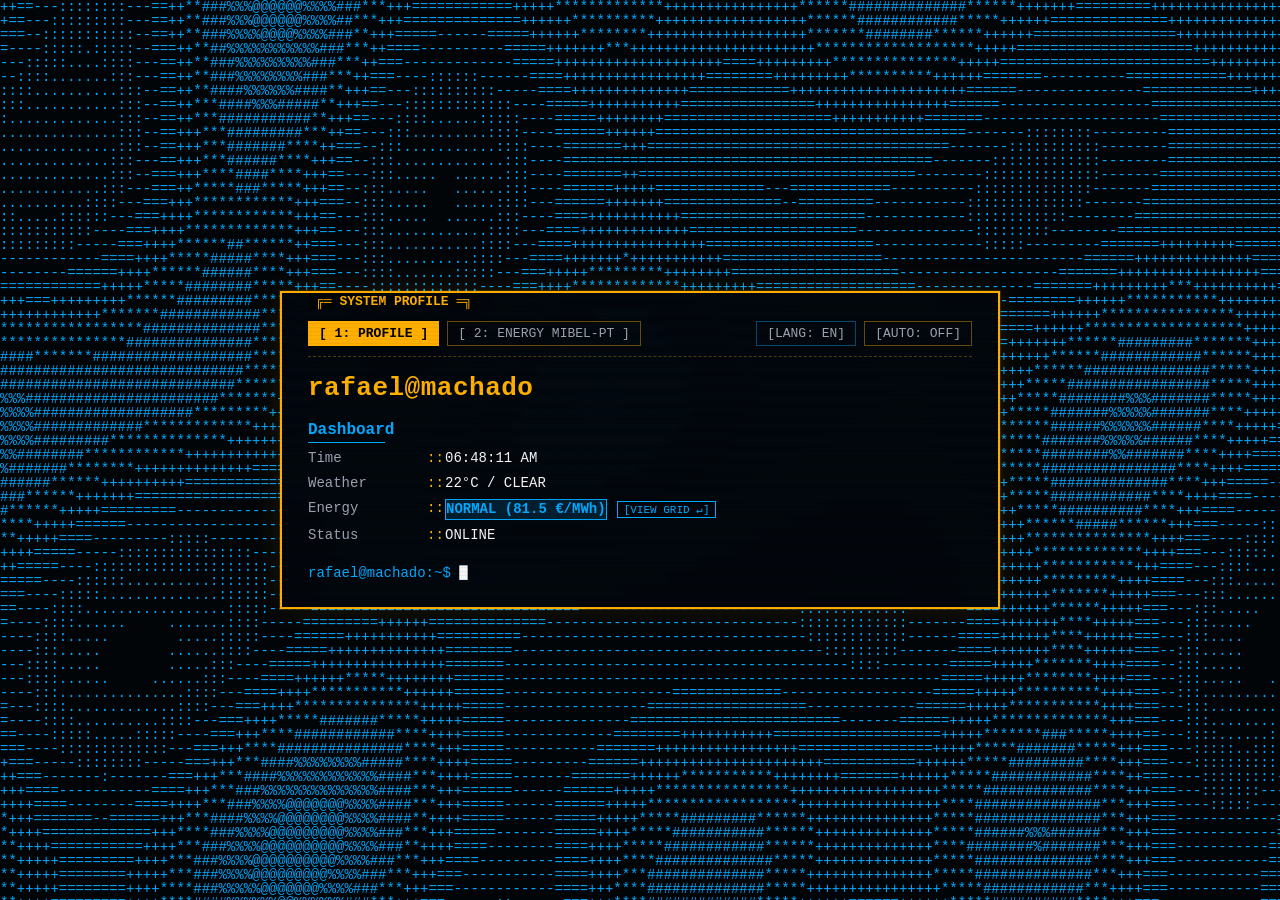
==== index.html @ 48b56be9 "feat(i18n): add internationalization support for English and Portuguese - Implemented a dual-languag" ====
<!DOCTYPE html>
<html lang="en">
<head>
  <meta charset="UTF-8">
  <meta name="viewport" content="width=device-width, initial-scale=1, viewport-fit=cover">
  <meta name="description" content="Retro cyber-terminal dashboard and Portugal electricity (MIBEL/OMIE) market monitor.">
  <meta name="theme-color" content="#020508">
  <meta name="apple-mobile-web-app-capable" content="yes">
  <meta name="apple-mobile-web-app-status-bar-style" content="black-translucent">

  <title>Rafael Terminal :: MIBEL Grid</title>

  <link rel="icon" href="data:image/svg+xml,<svg xmlns=%22http://www.w3.org/2000/svg%22 viewBox=%220 0 32 32%22><rect width=%2232%22 height=%2232%22 fill=%22%23020508%22/><text x=%224%22 y=%2222%22 fill=%22%23ffaf00%22 font-family=%22monospace%22 font-weight=%22bold%22 font-size=%2218%22>&gt;_</text></svg>">
  <link rel="stylesheet" href="css/style.css">
</head>

<body>
  <!-- Ambient ASCII Plasma Canvas -->
  <canvas id="plasma" aria-hidden="true"></canvas>

  <!-- Central Terminal Card -->
  <main class="card-wrapper">
    <section class="card" aria-label="System Profile and Energy Dashboard">
      <!-- HUD Navigation Header -->
      <nav class="hud-nav" aria-label="Dashboard Views">
        <div class="nav-left">
          <button type="button" class="tab-btn active" id="tab-profile" data-view="profile" data-i18n="tab_profile">
            [ 1: PROFILE ]
          </button>
          <button type="button" class="tab-btn" id="tab-energy" data-view="energy" data-i18n="tab_energy">
            [ 2: ENERGY MIBEL-PT ]
          </button>
        </div>
        <div class="nav-right">
          <button type="button" class="lang-btn" id="btn-lang-toggle" title="Swap language (EN / PT) [Key: L]">
            [LANG: EN]
          </button>
          <button type="button" class="auto-cycle-btn" id="btn-auto-cycle" title="Toggle Auto-cycle between views for ambient display [Key: A]" data-i18n="auto_cycle_off">
            [AUTO: OFF]
          </button>
        </div>
      </nav>

      <!-- VIEW 1: Personal Profile & HUD -->
      <div id="view-profile" class="view-panel active">
        <div class="identity">rafael@machado</div>
<!--
        <div class="section">
          <div class="section-title">About Me</div>

          <div class="row">
            <span class="label">Location</span>
            <span class="separator">::</span>
            <span class="value">Lisbon, Portugal</span>
          </div>

          <div class="row">
            <span class="label">Role</span>
            <span class="separator">::</span>
            <span class="value">Project Manager / Analyst</span>
          </div>

          <div class="row">
            <span class="label">Tools</span>
            <span class="separator">::</span>
            <span class="value">Python, R, SQL, Docker, Power BI</span>
          </div>

          <div class="row">
            <span class="label">Interests</span>
            <span class="separator">::</span>
            <span class="value">Open Data &amp; Urban Mobility</span>
          </div>
        </div>
-->
        <div class="section">
          <div class="section-title" data-i18n="dashboard">Dashboard</div>

          <div class="row">
            <span class="label" data-i18n="time">Time</span>
            <span class="separator">::</span>
            <span class="value" id="time" aria-live="polite">--:--:--</span>
          </div>

          <div class="row">
            <span class="label" data-i18n="weather">Weather</span>
            <span class="separator">::</span>
            <span class="value" data-i18n="weather_val">22°C / CLEAR</span>
          </div>

          <div class="row">
            <span class="label" data-i18n="energy">Energy</span>
            <span class="separator">::</span>
            <span class="value energy-profile-val">
              <span id="energy-status-text" class="status-highlight">LOADING...</span>
              <button type="button" class="link-btn" id="btn-goto-energy" title="Switch to Energy Dashboard view" data-i18n="view_grid">[VIEW GRID ↵]</button>
            </span>
          </div>

          <div class="row">
            <span class="label" data-i18n="status">Status</span>
            <span class="separator">::</span>
            <span class="value" data-i18n="status_online">ONLINE</span>
          </div>
        </div>

        <div class="prompt" aria-hidden="true">
          rafael@machado:~$ <span class="cursor">█</span>
        </div>
      </div>

      <!-- VIEW 2: Portugal Electricity (MIBEL) Dashboard -->
      <div id="view-energy" class="view-panel" style="display: none;">
        <!-- Real-Time Spot Price Banner -->
        <div class="energy-banner">
          <div class="banner-top">
            <span class="region-badge" id="source-badge">MIBEL :: PORTUGAL (OMIE OFFICIAL)</span>
            <span id="energy-badge" class="badge badge-normal">NORMAL</span>
          </div>

          <div class="banner-price">
            <span class="price-big" id="current-price-val">--.--</span>
            <span class="price-unit">€/MWh</span>
            <span class="price-kwh" id="current-price-kwh">(--.- c€/kWh)</span>
          </div>

          <div class="banner-intraday" id="intraday-stats">
            <span><span data-i18n="today_min">TODAY MIN</span>: <b id="today-min">--</b> €</span>
            <span class="dot">·</span>
            <span><span data-i18n="today_avg">AVG</span>: <b id="today-avg">--</b> €</span>
            <span class="dot">·</span>
            <span><span data-i18n="today_max">MAX</span>: <b id="today-max">--</b> €</span>
          </div>
        </div>

        <!-- Section: Price Evolution (Week / Month) -->
        <div class="section">
          <div class="section-header-row">
            <div class="section-title" data-i18n="price_evolution">Price Evolution</div>
            <button type="button" class="cycle-btn" id="btn-cycle-evolution" title="Cycle between 24-Hour, 7-Day, and 30-Day evolution">
              <span class="cycle-arrow">◄</span>
              <span id="label-evolution-mode">24-HOUR (LAST 24H)</span>
              <span class="cycle-arrow">►</span>
            </button>
          </div>

          <div class="chart-panel">
            <div class="chart-hud-readout" id="evolution-hud-readout">[ TELEMETRY: HOVER/TAP GRAPH FOR DATA ]</div>
            <svg id="evolution-chart-svg" class="terminal-graph" viewBox="0 0 600 170" preserveAspectRatio="none" role="img" aria-label="Price Evolution Graph"></svg>
          </div>

          <div class="period-stats" id="evolution-stats">
            <!-- Period stats rendered via js/energy.js -->
          </div>
        </div>

        <!-- Section: Price Prediction (Tomorrow / 7-Day) -->
        <div class="section">
          <div class="section-header-row">
            <div class="section-title" data-i18n="price_prediction">Price Prediction</div>
            <button type="button" class="cycle-btn" id="btn-cycle-prediction" title="Cycle between Tomorrow Day-Ahead and 7-Day Outlook">
              <span class="cycle-arrow">◄</span>
              <span id="label-prediction-mode">TOMORROW (DAY-AHEAD)</span>
              <span class="cycle-arrow">►</span>
            </button>
          </div>

          <div class="chart-panel">
            <div class="chart-hud-readout" id="prediction-hud-readout">[ TELEMETRY: HOVER/TAP GRAPH FOR DATA ]</div>
            <svg id="prediction-chart-svg" class="terminal-graph" viewBox="0 0 600 170" preserveAspectRatio="none" role="img" aria-label="Price Prediction Graph"></svg>
          </div>

          <div class="recommendation-box" id="prediction-recommendation">
            <!-- Optimal consumption advice rendered via js/energy.js -->
          </div>
        </div>

        <!-- Energy View Controls & Source Bar -->
        <div class="energy-footer-bar">
          <div class="hotkey-tips">
            <span id="sync-status-indicator" class="sync-active" data-i18n="sync_badge_label">[SYNC: AUTO (15M)]</span> · <span id="hotkey-tips-text" data-i18n="hotkey_hint">[Keys: 1/2 View · W Evolution · D/F Forecast · R Refresh · A Auto · L Lang]</span>
          </div>
          <button type="button" class="action-btn" id="btn-refresh-energy" title="Fetch fresh market spot data" data-i18n="refresh_btn">
            [REFRESH ↻]
          </button>
        </div>
      </div>
    </section>
  </main>

  <!-- CRT Scanline Overlay -->
  <div class="scanlines" aria-hidden="true"></div>

  <!-- Scripts -->
  <script src="js/plasma.js"></script>
  <script src="js/i18n.js"></script>
  <script src="js/energy.js"></script>
  <script src="js/app.js"></script>
</body>
</html>
---- css/style.css ----
/* ==========================================================================
   ASCII DASHBOARD / SYSTEM PROFILE & MIBEL ENERGY GRID STYLESHEET
   Retro cyber-terminal aesthetic optimized for ambient and low-power displays
   ========================================================================== */

:root {
  --background: #020508;
  --plasma: #00aaff;
  --border: #ffaf00;
  --text: #f5f5f5;
  --muted: #9ca3af;
  --card-background: rgba(3, 7, 12, 0.94);
  --font-mono: "Courier New", Courier, monospace;

  /* Energy status levels */
  --cheap: #00ffaa;
  --normal: #00aaff;
  --high: #ffaf00;
  --peak: #ff4444;
}

* {
  box-sizing: border-box;
}

html,
body {
  width: 100%;
  height: 100%;
  margin: 0;
  padding: 0;
  overflow: hidden;
  background: var(--background);
  color: var(--text);
  font-family: var(--font-mono);
  -webkit-font-smoothing: antialiased;
  -moz-osx-font-smoothing: grayscale;
}

/* Background ASCII Plasma Canvas */
#plasma {
  position: fixed;
  inset: 0;
  width: 100%;
  height: 100%;
  display: block;
  z-index: 0;
}

/* Central Card Layout & Wrapper */
.card-wrapper {
  position: fixed;
  inset: 0;
  display: grid;
  place-items: center;
  padding:
    max(12px, env(safe-area-inset-top))
    max(12px, env(safe-area-inset-right))
    max(12px, env(safe-area-inset-bottom))
    max(12px, env(safe-area-inset-left));
  overflow-y: auto;
  -webkit-overflow-scrolling: touch;
  z-index: 1;
}

.card {
  width: min(720px, 94vw);
  margin: auto;
  padding: clamp(14px, 3.5vw, 26px);
  color: var(--text);
  background: var(--card-background);
  border: 2px solid var(--border);
  box-shadow:
    0 0 0 1px rgba(255, 175, 0, 0.15),
    0 0 30px rgba(255, 175, 0, 0.12);
  backdrop-filter: blur(3px);
  -webkit-backdrop-filter: blur(3px);
  pointer-events: auto;
}

/* Terminal HUD Header Border Label */
.card::before {
  content: "╔═ SYSTEM PROFILE ═╗";
  display: block;
  margin-top: -25px;
  margin-bottom: 12px;
  padding: 0 8px;
  width: max-content;
  color: var(--border);
  background: var(--background);
  font-size: clamp(11px, 2.6vw, 13px);
  font-weight: bold;
}

.card[data-view="energy"]::before {
  content: "╔═ MIBEL ENERGY GRID :: PORTUGAL ═╗";
}

.card[data-lang="pt"]::before {
  content: "╔═ PERFIL DO SISTEMA ═╗";
}

.card[data-lang="pt"][data-view="energy"]::before {
  content: "╔═ REDE ELÉTRICA MIBEL :: PORTUGAL ═╗";
}

/* Top HUD Navigation Bar */
.hud-nav {
  display: flex;
  justify-content: space-between;
  align-items: center;
  flex-wrap: wrap;
  gap: 8px;
  margin-bottom: 16px;
  padding-bottom: 10px;
  border-bottom: 1px dashed rgba(255, 175, 0, 0.3);
}

.nav-left,
.nav-right {
  display: flex;
  gap: 8px;
  flex-wrap: wrap;
  align-items: center;
}

.tab-btn,
.auto-cycle-btn,
.lang-btn,
.cycle-btn,
.action-btn,
.link-btn {
  background: transparent;
  border: 1px solid rgba(255, 175, 0, 0.4);
  color: var(--muted);
  font-family: var(--font-mono);
  font-size: clamp(11px, 2.5vw, 13px);
  padding: 4px 10px;
  cursor: pointer;
  transition: all 0.15s ease-in-out;
  user-select: none;
}

.tab-btn:hover,
.auto-cycle-btn:hover,
.lang-btn:hover,
.cycle-btn:hover,
.action-btn:hover,
.link-btn:hover {
  color: #fff;
  border-color: var(--border);
  background: rgba(255, 175, 0, 0.12);
}

.tab-btn.active {
  color: #000;
  background: var(--border);
  border-color: var(--border);
  font-weight: bold;
}

.lang-btn {
  color: #9ca3af;
  border-color: rgba(0, 170, 255, 0.4);
}

.lang-btn:hover {
  color: var(--plasma);
  border-color: var(--plasma);
  background: rgba(0, 170, 255, 0.12);
}

.auto-cycle-btn.active {
  color: var(--plasma);
  border-color: var(--plasma);
  background: rgba(0, 170, 255, 0.15);
}

.link-btn {
  margin-left: 6px;
  padding: 1px 6px;
  font-size: 11px;
  border-color: var(--plasma);
  color: var(--plasma);
}

/* Profile Identity */
.identity {
  margin-bottom: 18px;
  color: var(--border);
  font-size: clamp(18px, 5vw, 26px);
  font-weight: bold;
  letter-spacing: 0.5px;
}

/* Section Structure */
.section {
  margin-top: 16px;
}

.section-header-row {
  display: flex;
  justify-content: space-between;
  align-items: center;
  flex-wrap: wrap;
  gap: 6px;
  margin-bottom: 8px;
}

.section-title {
  color: var(--plasma);
  font-size: clamp(13px, 3.6vw, 16px);
  font-weight: bold;
}

.section-title::after {
  content: "";
  display: block;
  width: 8ch;
  margin-top: 3px;
  border-bottom: 1px solid var(--plasma);
}

/* Terminal Key-Value Grid Rows */
.row {
  display: grid;
  grid-template-columns: minmax(85px, 115px) 14px 1fr;
  gap: 4px;
  margin: 6px 0;
  font-size: clamp(11px, 2.7vw, 14px);
  line-height: 1.35;
}

.label {
  color: var(--muted);
}

.separator {
  color: var(--border);
}

.value {
  min-width: 0;
  overflow-wrap: anywhere;
}

.energy-profile-val {
  display: inline-flex;
  align-items: center;
  flex-wrap: wrap;
  gap: 4px;
}

/* Status Highlighting */
.status-highlight.badge-cheap { color: var(--cheap); font-weight: bold; }
.status-highlight.badge-normal { color: var(--normal); font-weight: bold; }
.status-highlight.badge-high { color: var(--high); font-weight: bold; }
.status-highlight.badge-peak { color: var(--peak); font-weight: bold; }

/* Command Prompt & Blinking Cursor */
.prompt {
  margin-top: 20px;
  color: var(--plasma);
  font-size: clamp(12px, 3vw, 14px);
}

.cursor {
  display: inline-block;
  color: var(--text);
  animation: blink 1s steps(1) infinite;
}

/* ==========================================================================
   ENERGY VIEW (MIBEL / OMIE) SPECIFIC STYLES
   ========================================================================== */

.energy-banner {
  background: rgba(0, 170, 255, 0.04);
  border: 1px solid rgba(0, 170, 255, 0.25);
  padding: 10px 14px;
  margin-bottom: 14px;
}

.banner-top {
  display: flex;
  justify-content: space-between;
  align-items: center;
  font-size: clamp(10px, 2.4vw, 12px);
  margin-bottom: 4px;
}

.region-badge {
  color: var(--muted);
  letter-spacing: 0.5px;
}

.badge {
  padding: 1px 8px;
  font-weight: bold;
  font-size: 11px;
  border-radius: 2px;
}

.badge-cheap { background: rgba(0, 255, 170, 0.15); color: var(--cheap); border: 1px solid var(--cheap); }
.badge-normal { background: rgba(0, 170, 255, 0.15); color: var(--normal); border: 1px solid var(--normal); }
.badge-high { background: rgba(255, 175, 0, 0.15); color: var(--high); border: 1px solid var(--high); }
.badge-peak { background: rgba(255, 68, 68, 0.2); color: var(--peak); border: 1px solid var(--peak); }

.banner-price {
  display: flex;
  align-items: baseline;
  gap: 8px;
  flex-wrap: wrap;
  margin: 4px 0 6px 0;
}

.price-big {
  color: var(--border);
  font-size: clamp(24px, 6vw, 36px);
  font-weight: bold;
  line-height: 1;
}

.price-unit {
  color: var(--muted);
  font-size: clamp(13px, 3vw, 16px);
}

.price-kwh {
  color: var(--plasma);
  font-size: clamp(11px, 2.6vw, 14px);
}

.banner-intraday,
.period-stats {
  font-size: clamp(10px, 2.4vw, 12px);
  color: var(--muted);
  display: flex;
  align-items: center;
  flex-wrap: wrap;
  gap: 6px;
}

.banner-intraday b,
.period-stats b {
  color: var(--text);
}

.dot {
  color: rgba(255, 175, 0, 0.5);
}

/* Cycle Controls & Arrows */
.cycle-btn {
  display: inline-flex;
  align-items: center;
  gap: 6px;
  padding: 3px 8px;
  border-color: var(--plasma);
  color: var(--plasma);
}

.cycle-btn:hover {
  background: rgba(0, 170, 255, 0.15);
  border-color: #00d2ff;
  color: #fff;
}

.cycle-arrow {
  font-size: 10px;
}

/* ==========================================================================
   CYBER TERMINAL VECTOR GRAPH & HUD TELEMETRY
   ========================================================================== */

.chart-panel {
  position: relative;
  background: rgba(2, 5, 8, 0.95);
  border: 1px solid rgba(0, 170, 255, 0.35);
  box-shadow:
    inset 0 0 20px rgba(0, 170, 255, 0.05),
    0 0 12px rgba(0, 0, 0, 0.5);
  padding: 8px 10px 10px 10px;
  margin: 6px 0 8px 0;
  overflow: hidden;
}

/* Cyber Terminal Corner Brackets */
.chart-panel::before,
.chart-panel::after {
  content: "";
  position: absolute;
  width: 7px;
  height: 7px;
  pointer-events: none;
  z-index: 2;
}

.chart-panel::before {
  top: -1px;
  left: -1px;
  border-top: 2px solid var(--border);
  border-left: 2px solid var(--border);
}

.chart-panel::after {
  bottom: -1px;
  right: -1px;
  border-bottom: 2px solid var(--border);
  border-right: 2px solid var(--border);
}

/* Real-Time Telemetry Readout Bar */
.chart-hud-readout {
  display: flex;
  align-items: center;
  justify-content: space-between;
  font-family: var(--font-mono);
  font-size: clamp(10px, 2.3vw, 12px);
  color: var(--plasma);
  background: rgba(0, 170, 255, 0.07);
  border: 1px dashed rgba(0, 170, 255, 0.28);
  padding: 3px 8px;
  margin-bottom: 6px;
  letter-spacing: 0.3px;
  user-select: none;
}

.chart-hud-readout .hud-tag {
  color: var(--border);
  font-weight: bold;
}

.chart-hud-readout .hud-val {
  color: #fff;
  font-weight: bold;
}

/* Scalable Vector Terminal Graph */
.terminal-graph {
  width: 100%;
  height: clamp(135px, 24vw, 175px);
  display: block;
  overflow: visible;
  touch-action: none;
  cursor: crosshair;
}

/* SVG Elements Styling */
.graph-grid-line {
  stroke: rgba(0, 170, 255, 0.12);
  stroke-dasharray: 3, 3;
}

.graph-axis-line {
  stroke: rgba(255, 175, 0, 0.45);
  stroke-width: 1;
}

.graph-axis-text {
  fill: var(--muted);
  font-family: var(--font-mono);
  font-size: 10px;
  user-select: none;
}

.graph-line {
  fill: none;
  stroke: var(--plasma);
  stroke-width: 2.2;
  stroke-linecap: round;
  stroke-linejoin: round;
}

.graph-line.forecast-line {
  stroke: var(--border);
  stroke-dasharray: 5, 3;
}

.graph-node {
  fill: var(--border);
  stroke: var(--background);
  stroke-width: 1.5;
  transition: r 0.15s ease;
}

.graph-node.node-min {
  fill: var(--cheap);
}

.graph-node.node-max {
  fill: var(--peak);
}

.graph-node:hover {
  r: 5.5;
  stroke: #fff;
}

/* Interactive Crosshair & Target Reticle */
.hud-crosshair {
  stroke: var(--border);
  stroke-width: 1;
  stroke-dasharray: 2, 2;
  pointer-events: none;
  opacity: 0.85;
}

.hud-reticle {
  fill: none;
  stroke: var(--border);
  stroke-width: 1.5;
  pointer-events: none;
  animation: pulse-ring 1.5s cubic-bezier(0.215, 0.61, 0.355, 1) infinite;
}

@keyframes pulse-ring {
  0% {
    r: 4;
    opacity: 1;
  }
  50% {
    r: 7.5;
    opacity: 0.6;
  }
  100% {
    r: 4;
    opacity: 1;
  }
}

/* Recommendation & Advisory Box */
.recommendation-box {
  background: rgba(0, 255, 170, 0.05);
  border-left: 3px solid var(--cheap);
  padding: 6px 10px;
  margin-top: 6px;
  font-size: clamp(10px, 2.4vw, 12px);
}

.rec-badge {
  color: var(--cheap);
  font-weight: bold;
  margin-bottom: 2px;
}

.rec-note {
  color: var(--muted);
}

/* Energy Footer Controls */
.energy-footer-bar {
  display: flex;
  justify-content: space-between;
  align-items: center;
  flex-wrap: wrap;
  gap: 8px;
  margin-top: 16px;
  padding-top: 10px;
  border-top: 1px dashed rgba(255, 175, 0, 0.3);
}

.hotkey-tips {
  color: var(--muted);
  font-size: clamp(9px, 2.2vw, 11px);
}

.sync-active {
  color: var(--cheap);
  font-weight: bold;
}

.action-btn {
  border-color: var(--plasma);
  color: var(--plasma);
}

/* CRT Scanlines Overlay */
.scanlines {
  position: fixed;
  inset: 0;
  pointer-events: none;
  z-index: 2;
  background: repeating-linear-gradient(
    to bottom,
    transparent 0,
    transparent 3px,
    rgba(0, 0, 0, 0.09) 4px
  );
}

/* Blink Animation */
@keyframes blink {
  0%,
  49% {
    opacity: 1;
  }
  50%,
  100% {
    opacity: 0;
  }
}

/* Custom Scrollbars */
.card-wrapper::-webkit-scrollbar,
.chart-wrapper::-webkit-scrollbar {
  width: 6px;
  height: 6px;
}

.card-wrapper::-webkit-scrollbar-thumb,
.chart-wrapper::-webkit-scrollbar-thumb {
  background: rgba(255, 175, 0, 0.3);
  border-radius: 2px;
}

.card-wrapper::-webkit-scrollbar-thumb:hover,
.chart-wrapper::-webkit-scrollbar-thumb:hover {
  background: var(--border);
}

/* Low-height screens (landscape smartphones / old phones) */
@media (max-height: 650px) {
  .card {
    padding: 10px 14px;
  }

  .hud-nav {
    margin-bottom: 10px;
    padding-bottom: 6px;
  }

  .card::before {
    margin-top: -20px;
    margin-bottom: 6px;
  }

  .identity {
    margin-bottom: 8px;
  }

  .section {
    margin-top: 8px;
  }

  .row {
    margin: 3px 0;
  }

  .energy-banner {
    padding: 6px 10px;
    margin-bottom: 8px;
  }

  .chart-wrapper {
    padding: 6px 8px;
  }
}

/* Narrow screens (portrait smartphones) */
@media (max-width: 420px) {
  .row {
    grid-template-columns: 75px 10px 1fr;
    gap: 2px;
  }

  .section-header-row {
    flex-direction: column;
    align-items: flex-start;
  }
}

/* Accessibility: Reduced Motion */
@media (prefers-reduced-motion: reduce) {
  .cursor {
    animation: none;
  }
}
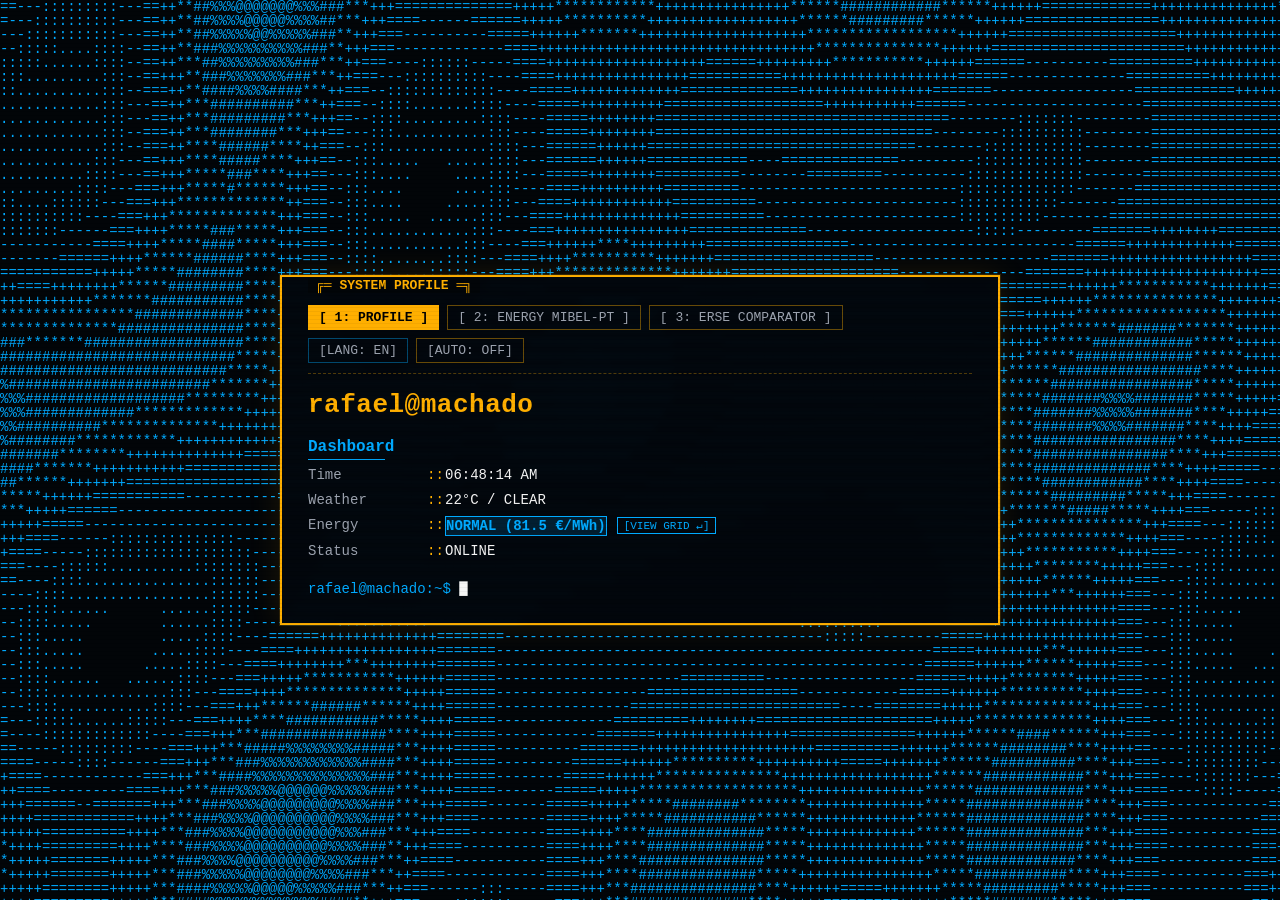
==== commit f02c76d0: "feat: add ERSE Portugal Electricity Retail Tariffs Sync Script - Implemented a script to download an" ====
--- a/index.html
+++ b/index.html
@@ -30,6 +30,9 @@
           <button type="button" class="tab-btn" id="tab-energy" data-view="energy" data-i18n="tab_energy">
             [ 2: ENERGY MIBEL-PT ]
           </button>
+          <button type="button" class="tab-btn" id="tab-erse" data-view="erse" data-i18n="tab_erse">
+            [ 3: ERSE COMPARATOR ]
+          </button>
         </div>
         <div class="nav-right">
           <button type="button" class="lang-btn" id="btn-lang-toggle" title="Swap language (EN / PT) [Key: L]">
@@ -178,11 +181,185 @@
         <!-- Energy View Controls & Source Bar -->
         <div class="energy-footer-bar">
           <div class="hotkey-tips">
-            <span id="sync-status-indicator" class="sync-active" data-i18n="sync_badge_label">[SYNC: AUTO (15M)]</span> · <span id="hotkey-tips-text" data-i18n="hotkey_hint">[Keys: 1/2 View · W Evolution · D/F Forecast · R Refresh · A Auto · L Lang]</span>
+            <span id="sync-status-indicator" class="sync-active" data-i18n="sync_badge_label">[SYNC: AUTO (15M)]</span> · <span id="hotkey-tips-text" data-i18n="hotkey_hint">[Keys: 1/2/3 View · C Comparator · W Evolution · D/F Forecast · R Refresh · A Auto · L Lang]</span>
           </div>
           <button type="button" class="action-btn" id="btn-refresh-energy" title="Fetch fresh market spot data" data-i18n="refresh_btn">
             [REFRESH ↻]
           </button>
+        </div>
+      </div>
+
+      <!-- VIEW 3: ERSE Electricity Provider Comparator -->
+      <div id="view-erse" class="view-panel" style="display: none;">
+        <!-- Top Summary Banner -->
+        <div class="erse-banner">
+          <div class="banner-top">
+            <span class="region-badge" id="erse-source-badge" data-i18n="erse_source_badge">BASE OFICIAL ERSE (TARIFAS BTN)</span>
+            <a href="https://simuladorprecos.erse.pt/" target="_blank" rel="noopener noreferrer" class="erse-source-link" data-i18n="erse_official_link">[ SIMULADOR OFICIAL ERSE ↗ ]</a>
+          </div>
+
+          <div class="erse-hud-summary">
+            <div class="erse-hud-card">
+              <span class="hud-label" data-i18n="erse_hud_best_label">TARIFA MAIS ECONÓMICA</span>
+              <div class="hud-val" id="erse-hud-best-val">--.-- €/mês</div>
+              <div class="hud-sub" id="erse-hud-best-name">--</div>
+            </div>
+
+            <div class="erse-hud-card" id="erse-hud-card-benchmark">
+              <span class="hud-label" id="erse-hud-benchmark-title" data-i18n="erse_hud_reg_label">MERCADO REGULADO (TUR)</span>
+              <div class="hud-val" id="erse-hud-reg-val">--.-- €/mês</div>
+              <div class="hud-sub" id="erse-hud-benchmark-sub">SU Eletricidade</div>
+            </div>
+
+            <div class="erse-hud-card hud-card-highlight">
+              <span class="hud-label" id="erse-hud-savings-title" data-i18n="erse_hud_savings_label">POUPANÇA ANUAL MÁXIMA</span>
+              <div class="hud-val" id="erse-hud-savings-val">--.-- €/ano</div>
+              <div class="hud-sub" id="erse-hud-savings-sub">vs Regulado</div>
+            </div>
+          </div>
+        </div>
+
+        <!-- Simulator Configuration Section -->
+        <div class="section erse-config-section">
+          <div class="section-title" data-i18n="erse_title">Simulador de Eletricidade ERSE</div>
+
+          <!-- Power Selector -->
+          <div class="config-group">
+            <span class="config-label" data-i18n="erse_power_label">POTÊNCIA CONTRATADA (kVA)</span>
+            <div class="config-chips">
+              <button type="button" class="chip-btn btn-erse-power active" data-power="3.45">3.45 kVA</button>
+              <button type="button" class="chip-btn btn-erse-power" data-power="4.60">4.60 kVA</button>
+              <button type="button" class="chip-btn btn-erse-power" data-power="6.90">6.90 kVA</button>
+            </div>
+          </div>
+
+          <!-- Hourly Cycle Selector -->
+          <div class="config-group">
+            <span class="config-label" data-i18n="erse_cycle_label">CICLO HORÁRIO</span>
+            <div class="config-chips">
+              <button type="button" class="chip-btn btn-erse-cycle active" data-cycle="simple" data-i18n="erse_cycle_simple">Simples</button>
+              <button type="button" class="chip-btn btn-erse-cycle" data-cycle="dual" data-i18n="erse_cycle_dual">Bi-horário</button>
+            </div>
+          </div>
+
+          <!-- Annual Consumption Presets -->
+          <div class="config-group">
+            <span class="config-label" data-i18n="erse_consumption_label">CONSUMO ANUAL ESTIMADO</span>
+            <div class="config-chips">
+              <button type="button" class="chip-btn btn-erse-preset active" data-kwh="1900" data-i18n="erse_preset_couple">1 900 kWh (Casal)</button>
+              <button type="button" class="chip-btn btn-erse-preset" data-kwh="3900" data-i18n="erse_preset_family">3 900 kWh (Família)</button>
+              <button type="button" class="chip-btn btn-erse-preset" data-kwh="5500" data-i18n="erse_preset_high">5 500 kWh (Elevado / VE)</button>
+            </div>
+          </div>
+
+          <!-- Consumption Fine Slider -->
+          <div class="config-slider-group">
+            <input type="range" id="erse-kwh-slider" min="500" max="10000" step="50" value="1900" class="terminal-slider" aria-label="Ajuste fino de consumo anual">
+            <div id="erse-kwh-val-display" class="slider-readout">1 900 kWh/ano (~158 kWh/mês)</div>
+          </div>
+
+          <!-- Tariff Filter -->
+          <div class="config-group config-filter-group">
+            <span class="config-label" data-i18n="erse_filter_label">FILTRAR OFERTAS</span>
+            <div class="config-chips">
+              <button type="button" class="filter-chip btn-erse-filter active" data-filter="all" data-i18n="erse_filter_all">TODAS AS OFERTAS</button>
+              <button type="button" class="filter-chip btn-erse-filter" data-filter="fixed" data-i18n="erse_filter_fixed">PREÇO FIXO</button>
+              <button type="button" class="filter-chip btn-erse-filter" data-filter="indexed" data-i18n="erse_filter_indexed">INDEXADO OMIE</button>
+              <button type="button" class="filter-chip btn-erse-filter" data-filter="green" data-i18n="erse_filter_green">100% RENOVÁVEL</button>
+            </div>
+          </div>
+
+          <!-- My Current Plan Comparison Drawer -->
+          <div class="my-plan-panel">
+            <div class="my-plan-top">
+              <div class="my-plan-title">
+                <span class="my-plan-icon">&gt;_</span>
+                <span data-i18n="my_plan_header">O MEU PLANO ATUAL (COMPARAR TARIFAS)</span>
+                <span id="my-plan-status-badge" class="my-plan-badge badge-off" data-i18n="my_plan_badge_inactive">[DESLIGADO]</span>
+              </div>
+              <button type="button" class="action-btn" id="btn-toggle-my-plan" data-i18n="my_plan_btn_open">
+                [ CONFIGURAR O MEU PLANO ▾ ]
+              </button>
+            </div>
+
+            <div id="my-plan-form" class="my-plan-form" style="display: none;">
+              <div class="my-plan-inputs-grid">
+                <div class="input-cell input-cell-full">
+                  <label for="input-my-supplier" class="input-label" data-i18n="my_plan_supplier_label">Nome do Comercializador / Contrato:</label>
+                  <input type="text" id="input-my-supplier" placeholder="Ex: Meu EDP Comercial / Endesa / Galp" class="terminal-text-input" />
+                </div>
+
+                <div class="input-cell">
+                  <label for="input-my-tf" class="input-label" data-i18n="my_plan_tf_label">Potência (Termo Fixo €/dia):</label>
+                  <div class="input-with-unit">
+                    <input type="number" id="input-my-tf" step="0.0001" min="0" placeholder="0.2500" class="terminal-num-input" />
+                    <span class="unit-tag">€/dia</span>
+                  </div>
+                </div>
+
+                <!-- Simples: Single Energy Rate -->
+                <div class="input-cell" id="my-plan-simple-input-cell">
+                  <label for="input-my-tv" class="input-label" data-i18n="my_plan_tv_label">Energia (Termo Variável €/kWh):</label>
+                  <div class="input-with-unit">
+                    <input type="number" id="input-my-tv" step="0.0001" min="0" placeholder="0.1650" class="terminal-num-input" />
+                    <span class="unit-tag">€/kWh</span>
+                  </div>
+                </div>
+
+                <!-- Bi-horário: Peak and Off-Peak Rates -->
+                <div class="input-cell" id="my-plan-dual-fv-cell" style="display: none;">
+                  <label for="input-my-tv-fv" class="input-label" data-i18n="my_plan_tv_fv_label">Fora Vazio (Cheias/Ponta €/kWh):</label>
+                  <div class="input-with-unit">
+                    <input type="number" id="input-my-tv-fv" step="0.0001" min="0" placeholder="0.1950" class="terminal-num-input" />
+                    <span class="unit-tag">€/kWh</span>
+                  </div>
+                </div>
+
+                <div class="input-cell" id="my-plan-dual-v-cell" style="display: none;">
+                  <label for="input-my-tv-v" class="input-label" data-i18n="my_plan_tv_v_label">Vazio (Noite/Fim-de-semana €/kWh):</label>
+                  <div class="input-with-unit">
+                    <input type="number" id="input-my-tv-v" step="0.0001" min="0" placeholder="0.1100" class="terminal-num-input" />
+                    <span class="unit-tag">€/kWh</span>
+                  </div>
+                </div>
+              </div>
+
+              <div class="my-plan-actions">
+                <button type="button" class="chip-btn active" id="btn-apply-my-plan" data-i18n="my_plan_apply">
+                  [ ATIVAR COMPARAÇÃO ✓ ]
+                </button>
+                <button type="button" class="chip-btn" id="btn-disable-my-plan" style="display: none;" data-i18n="my_plan_disable">
+                  [ DESATIVAR ✕ ]
+                </button>
+                <button type="button" class="link-btn" id="btn-clear-my-plan" data-i18n="my_plan_clear">
+                  [ LIMPAR VALORES ]
+                </button>
+              </div>
+
+              <div class="my-plan-tip" data-i18n="my_plan_tip">
+                * Insira os valores líquidos da fatura (sem IVA). O simulador aplica os mesmos impostos (IVA, CAV, IEC, DGEG) automaticamente.
+              </div>
+            </div>
+          </div>
+        </div>
+
+        <!-- Supplier Leaderboard Section -->
+        <div class="section">
+          <div class="section-title" data-i18n="erse_leaderboard_title">CLASSIFICAÇÃO DE COMERCIALIZADORES</div>
+          <div id="erse-leaderboard-list" class="erse-leaderboard-list">
+            <div class="erse-loading">[ A CARREGAR TARIFAS DA ERSE... ]</div>
+          </div>
+          <div class="erse-disclaimer" data-i18n="erse_taxes_note">* Calculado com impostos oficiais para baixa tensão normal (BTN): IVA (6% nos primeiros 100 kWh/mês para &lt;= 6,9 kVA, 23% restante), CAV (2,85€), IEC (0,001€/kWh) e DGEG (0,07€).</div>
+        </div>
+
+        <!-- ERSE View Footer Bar -->
+        <div class="energy-footer-bar">
+          <div class="hotkey-tips">
+            <span class="sync-active" data-i18n="sync_badge_label">[SYNC: AUTO]</span> · <span data-i18n="hotkey_hint">[Keys: 1/2/3 View · C Comparator · W Evol · D/F Forecast · R Refresh · A Auto · L Lang]</span>
+          </div>
+          <a href="https://simuladorprecos.erse.pt/" target="_blank" rel="noopener noreferrer" class="action-btn" title="Simulador oficial ERSE" data-i18n="erse_official_link">
+            [ SIMULADOR OFICIAL ERSE ↗ ]
+          </a>
         </div>
       </div>
     </section>
@@ -195,6 +372,7 @@
   <script src="js/plasma.js"></script>
   <script src="js/i18n.js"></script>
   <script src="js/energy.js"></script>
+  <script src="js/erse.js"></script>
   <script src="js/app.js"></script>
 </body>
 </html>
--- a/css/style.css
+++ b/css/style.css
@@ -96,12 +96,20 @@
   content: "╔═ MIBEL ENERGY GRID :: PORTUGAL ═╗";
 }
 
+.card[data-view="erse"]::before {
+  content: "╔═ ERSE COMPARATOR :: PORTUGAL ═╗";
+}
+
 .card[data-lang="pt"]::before {
   content: "╔═ PERFIL DO SISTEMA ═╗";
 }
 
 .card[data-lang="pt"][data-view="energy"]::before {
   content: "╔═ REDE ELÉTRICA MIBEL :: PORTUGAL ═╗";
+}
+
+.card[data-lang="pt"][data-view="erse"]::before {
+  content: "╔═ COMPARADOR ERSE :: PORTUGAL ═╗";
 }
 
 /* Top HUD Navigation Bar */
@@ -677,3 +685,547 @@
     animation: none;
   }
 }
+
+/* ==========================================================================
+   VIEW 3: ERSE Electricity Provider Comparator Styles
+   ========================================================================== */
+.erse-banner {
+  border: 1px solid rgba(255, 175, 0, 0.35);
+  background: rgba(2, 5, 8, 0.85);
+  padding: 12px 14px;
+  margin-bottom: 16px;
+  box-shadow: 0 0 15px rgba(255, 175, 0, 0.05);
+}
+
+.erse-source-link {
+  color: var(--accent);
+  text-decoration: none;
+  font-size: 11px;
+  font-weight: bold;
+  border: 1px solid rgba(255, 175, 0, 0.4);
+  padding: 2px 8px;
+  background: rgba(255, 175, 0, 0.05);
+  transition: all 0.15s ease;
+}
+
+.erse-source-link:hover {
+  background: var(--border);
+  color: #020508;
+}
+
+.erse-hud-summary {
+  display: grid;
+  grid-template-columns: repeat(auto-fit, minmax(170px, 1fr));
+  gap: 10px;
+  margin-top: 10px;
+}
+
+.erse-hud-card {
+  border: 1px dashed rgba(255, 175, 0, 0.25);
+  padding: 8px 10px;
+  background: rgba(255, 175, 0, 0.03);
+}
+
+.erse-hud-card.hud-card-highlight {
+  border: 1px solid rgba(0, 255, 170, 0.45);
+  background: rgba(0, 255, 170, 0.05);
+}
+
+.erse-hud-card .hud-label {
+  font-size: 10px;
+  color: var(--muted);
+  letter-spacing: 0.5px;
+  display: block;
+}
+
+.erse-hud-card .hud-val {
+  font-size: 15px;
+  font-weight: bold;
+  color: var(--text);
+  margin: 3px 0 1px;
+}
+
+.erse-hud-card.hud-card-highlight .hud-val {
+  color: #00ffaa;
+}
+
+.erse-hud-card .hud-sub {
+  font-size: 11px;
+  color: var(--muted);
+}
+
+.erse-config-section {
+  border: 1px solid rgba(255, 175, 0, 0.25);
+  padding: 12px 14px;
+  margin-bottom: 16px;
+  background: rgba(2, 5, 8, 0.6);
+}
+
+.config-group {
+  display: flex;
+  flex-direction: column;
+  gap: 6px;
+  margin-bottom: 12px;
+}
+
+.config-label {
+  font-size: 11px;
+  color: var(--muted);
+  font-weight: bold;
+  letter-spacing: 0.5px;
+}
+
+.config-chips {
+  display: flex;
+  flex-wrap: wrap;
+  gap: 6px;
+}
+
+.chip-btn {
+  background: transparent;
+  border: 1px solid rgba(255, 175, 0, 0.35);
+  color: var(--text);
+  padding: 4px 10px;
+  font-family: var(--font-mono);
+  font-size: 12px;
+  cursor: pointer;
+  transition: all 0.15s ease;
+}
+
+.chip-btn:hover {
+  border-color: var(--border);
+  background: rgba(255, 175, 0, 0.1);
+}
+
+.chip-btn.active {
+  background: var(--border);
+  color: #020508;
+  font-weight: bold;
+  box-shadow: 0 0 10px rgba(255, 175, 0, 0.35);
+}
+
+.filter-chip {
+  background: transparent;
+  border: 1px solid rgba(255, 255, 255, 0.2);
+  color: var(--muted);
+  padding: 3px 8px;
+  font-size: 11px;
+  font-family: var(--font-mono);
+  cursor: pointer;
+  transition: all 0.15s ease;
+}
+
+.filter-chip:hover {
+  border-color: rgba(255, 175, 0, 0.6);
+  color: var(--text);
+}
+
+.filter-chip.active {
+  border-color: #00aaff;
+  background: rgba(0, 170, 255, 0.15);
+  color: #00aaff;
+  font-weight: bold;
+}
+
+.config-slider-group {
+  margin: 6px 0 14px;
+  display: flex;
+  flex-direction: column;
+  gap: 4px;
+}
+
+.terminal-slider {
+  width: 100%;
+  accent-color: var(--border);
+  cursor: pointer;
+}
+
+.slider-readout {
+  font-size: 12px;
+  color: var(--border);
+  font-weight: bold;
+}
+
+.erse-leaderboard-list {
+  display: flex;
+  flex-direction: column;
+  gap: 10px;
+}
+
+.erse-card {
+  border: 1px solid rgba(255, 175, 0, 0.3);
+  background: rgba(4, 9, 14, 0.85);
+  padding: 12px 14px;
+  transition: all 0.15s ease;
+}
+
+.erse-card:hover {
+  border-color: var(--border);
+  box-shadow: 0 0 14px rgba(255, 175, 0, 0.15);
+}
+
+.erse-card-best {
+  border: 1px solid rgba(0, 255, 170, 0.5);
+  box-shadow: 0 0 16px rgba(0, 255, 170, 0.12);
+}
+
+.erse-card-reg {
+  border-left: 3px solid #ffaf00;
+}
+
+.erse-card-top {
+  display: flex;
+  justify-content: space-between;
+  align-items: center;
+  flex-wrap: wrap;
+  gap: 6px;
+  margin-bottom: 6px;
+}
+
+.erse-card-identity {
+  display: flex;
+  align-items: baseline;
+  gap: 6px;
+  flex-wrap: wrap;
+}
+
+.erse-rank {
+  font-size: 12px;
+  font-weight: bold;
+  padding: 2px 6px;
+  background: rgba(255, 255, 255, 0.08);
+  border: 1px solid rgba(255, 255, 255, 0.2);
+  color: var(--text);
+}
+
+.erse-rank.rank-gold {
+  background: rgba(0, 255, 170, 0.2);
+  border-color: #00ffaa;
+  color: #00ffaa;
+}
+
+.erse-supplier-name {
+  font-size: 14px;
+  font-weight: bold;
+  color: var(--text);
+}
+
+.erse-plan-name {
+  font-size: 12px;
+  color: var(--muted);
+}
+
+.erse-card-badges {
+  display: flex;
+  gap: 4px;
+  flex-wrap: wrap;
+}
+
+.erse-chip-badge {
+  font-size: 10px;
+  padding: 1px 5px;
+  font-weight: bold;
+}
+
+.chip-green {
+  color: #32d74b;
+  border: 1px solid rgba(50, 215, 75, 0.4);
+}
+
+.chip-indexed {
+  color: #00aaff;
+  border: 1px solid rgba(0, 170, 255, 0.4);
+}
+
+.chip-regulated {
+  color: #ffaf00;
+  border: 1px solid rgba(255, 175, 0, 0.4);
+}
+
+.erse-card-pricing {
+  display: flex;
+  justify-content: space-between;
+  align-items: baseline;
+  flex-wrap: wrap;
+  gap: 6px;
+  margin-bottom: 6px;
+}
+
+.erse-price-big .num {
+  font-size: clamp(20px, 4vw, 24px);
+  font-weight: bold;
+  color: var(--border);
+}
+
+.erse-price-big .unit {
+  font-size: 13px;
+  color: var(--text);
+  margin-left: 2px;
+}
+
+.erse-price-big .annual-sub {
+  font-size: 12px;
+  color: var(--muted);
+  margin-left: 6px;
+}
+
+.erse-savings-tag {
+  font-size: 11px;
+  font-weight: bold;
+  padding: 2px 6px;
+}
+
+.tag-positive {
+  color: #00ffaa;
+  background: rgba(0, 255, 170, 0.1);
+  border: 1px solid rgba(0, 255, 170, 0.3);
+}
+
+.tag-negative {
+  color: #ff453a;
+  background: rgba(255, 69, 58, 0.1);
+  border: 1px solid rgba(255, 69, 58, 0.3);
+}
+
+.tag-neutral {
+  color: var(--muted);
+}
+
+.tag-reg {
+  color: var(--border);
+  background: rgba(255, 175, 0, 0.1);
+  border: 1px solid rgba(255, 175, 0, 0.3);
+}
+
+.erse-card-meter {
+  font-size: 11px;
+  color: var(--muted);
+  display: flex;
+  justify-content: space-between;
+  margin: 4px 0 8px;
+}
+
+.erse-card-details {
+  display: flex;
+  justify-content: space-between;
+  align-items: center;
+  flex-wrap: wrap;
+  gap: 6px;
+  font-size: 11px;
+  color: var(--muted);
+  border-top: 1px dashed rgba(255, 255, 255, 0.1);
+  padding-top: 6px;
+}
+
+.erse-rates-line .rate-spec b {
+  color: var(--text);
+}
+
+.erse-action-row {
+  display: flex;
+  align-items: center;
+  gap: 8px;
+}
+
+.taxes-label {
+  font-size: 10px;
+  color: var(--muted);
+}
+
+.erse-ext-link {
+  color: var(--accent);
+  text-decoration: none;
+  font-weight: bold;
+}
+
+.erse-ext-link:hover {
+  text-decoration: underline;
+}
+
+.erse-disclaimer {
+  font-size: 10px;
+  color: var(--muted);
+  line-height: 1.4;
+  margin-top: 10px;
+  font-style: italic;
+}
+
+.erse-empty-msg {
+  padding: 20px;
+  text-align: center;
+  color: var(--muted);
+  font-size: 12px;
+  border: 1px dashed rgba(255, 175, 0, 0.2);
+}
+
+/* ==========================================================================
+   My Current Plan Comparison Drawer & Custom Card Styles
+   ========================================================================== */
+.my-plan-panel {
+  border: 1px dashed rgba(0, 229, 255, 0.4);
+  background: rgba(0, 24, 36, 0.4);
+  padding: 10px 12px;
+  margin-top: 12px;
+  box-shadow: 0 0 12px rgba(0, 229, 255, 0.06);
+}
+
+.my-plan-top {
+  display: flex;
+  justify-content: space-between;
+  align-items: center;
+  flex-wrap: wrap;
+  gap: 8px;
+}
+
+.my-plan-title {
+  display: flex;
+  align-items: center;
+  gap: 6px;
+  font-size: 11px;
+  font-weight: bold;
+  color: var(--text);
+  letter-spacing: 0.5px;
+}
+
+.my-plan-icon {
+  color: #00e5ff;
+  font-weight: bold;
+}
+
+.my-plan-badge {
+  font-size: 10px;
+  font-weight: bold;
+  padding: 1px 5px;
+}
+
+.my-plan-badge.badge-on {
+  background: rgba(0, 229, 255, 0.2);
+  color: #00e5ff;
+  border: 1px solid #00e5ff;
+  box-shadow: 0 0 8px rgba(0, 229, 255, 0.3);
+}
+
+.my-plan-badge.badge-off {
+  background: rgba(255, 255, 255, 0.05);
+  color: var(--muted);
+  border: 1px dashed rgba(255, 255, 255, 0.25);
+}
+
+.my-plan-form {
+  margin-top: 10px;
+  padding-top: 10px;
+  border-top: 1px dashed rgba(0, 229, 255, 0.25);
+}
+
+.my-plan-inputs-grid {
+  display: grid;
+  grid-template-columns: repeat(auto-fit, minmax(190px, 1fr));
+  gap: 8px 12px;
+}
+
+.input-cell {
+  display: flex;
+  flex-direction: column;
+  gap: 4px;
+}
+
+.input-cell-full {
+  grid-column: 1 / -1;
+}
+
+.input-label {
+  font-size: 10px;
+  color: var(--muted);
+  font-weight: bold;
+}
+
+.input-with-unit {
+  display: flex;
+  align-items: center;
+  gap: 6px;
+}
+
+.terminal-text-input,
+.terminal-num-input {
+  background: rgba(2, 5, 8, 0.9);
+  border: 1px solid rgba(255, 175, 0, 0.4);
+  color: var(--text);
+  font-family: var(--font-mono);
+  font-size: 12px;
+  padding: 4px 8px;
+  width: 100%;
+  outline: none;
+  transition: all 0.15s ease;
+}
+
+.terminal-text-input:focus,
+.terminal-num-input:focus {
+  border-color: #00e5ff;
+  box-shadow: 0 0 8px rgba(0, 229, 255, 0.35);
+}
+
+.unit-tag {
+  font-size: 11px;
+  color: var(--muted);
+  white-space: nowrap;
+}
+
+.my-plan-actions {
+  display: flex;
+  align-items: center;
+  flex-wrap: wrap;
+  gap: 8px;
+  margin-top: 10px;
+}
+
+.my-plan-tip {
+  font-size: 10px;
+  color: var(--muted);
+  font-style: italic;
+  margin-top: 8px;
+  line-height: 1.35;
+}
+
+/* Custom Plan Card in Leaderboard */
+.erse-card-my-plan {
+  border: 2px solid #00e5ff;
+  background: rgba(0, 26, 40, 0.94);
+  box-shadow: 0 0 18px rgba(0, 229, 255, 0.35);
+  position: relative;
+}
+
+.rank-cyan {
+  background: rgba(0, 229, 255, 0.25);
+  border-color: #00e5ff;
+  color: #00e5ff;
+  font-weight: bold;
+}
+
+.chip-my-plan {
+  color: #00e5ff;
+  border: 1px solid rgba(0, 229, 255, 0.7);
+  background: rgba(0, 229, 255, 0.12);
+}
+
+.tag-my-plan {
+  color: #00e5ff;
+  background: rgba(0, 229, 255, 0.15);
+  border: 1px solid rgba(0, 229, 255, 0.4);
+}
+
+.btn-edit-my-plan {
+  background: transparent;
+  border: 1px solid rgba(0, 229, 255, 0.4);
+  color: #00e5ff;
+  padding: 2px 6px;
+  font-size: 11px;
+  font-family: var(--font-mono);
+  cursor: pointer;
+  transition: all 0.15s ease;
+}
+
+.btn-edit-my-plan:hover {
+  background: #00e5ff;
+  color: #020508;
+}
+
